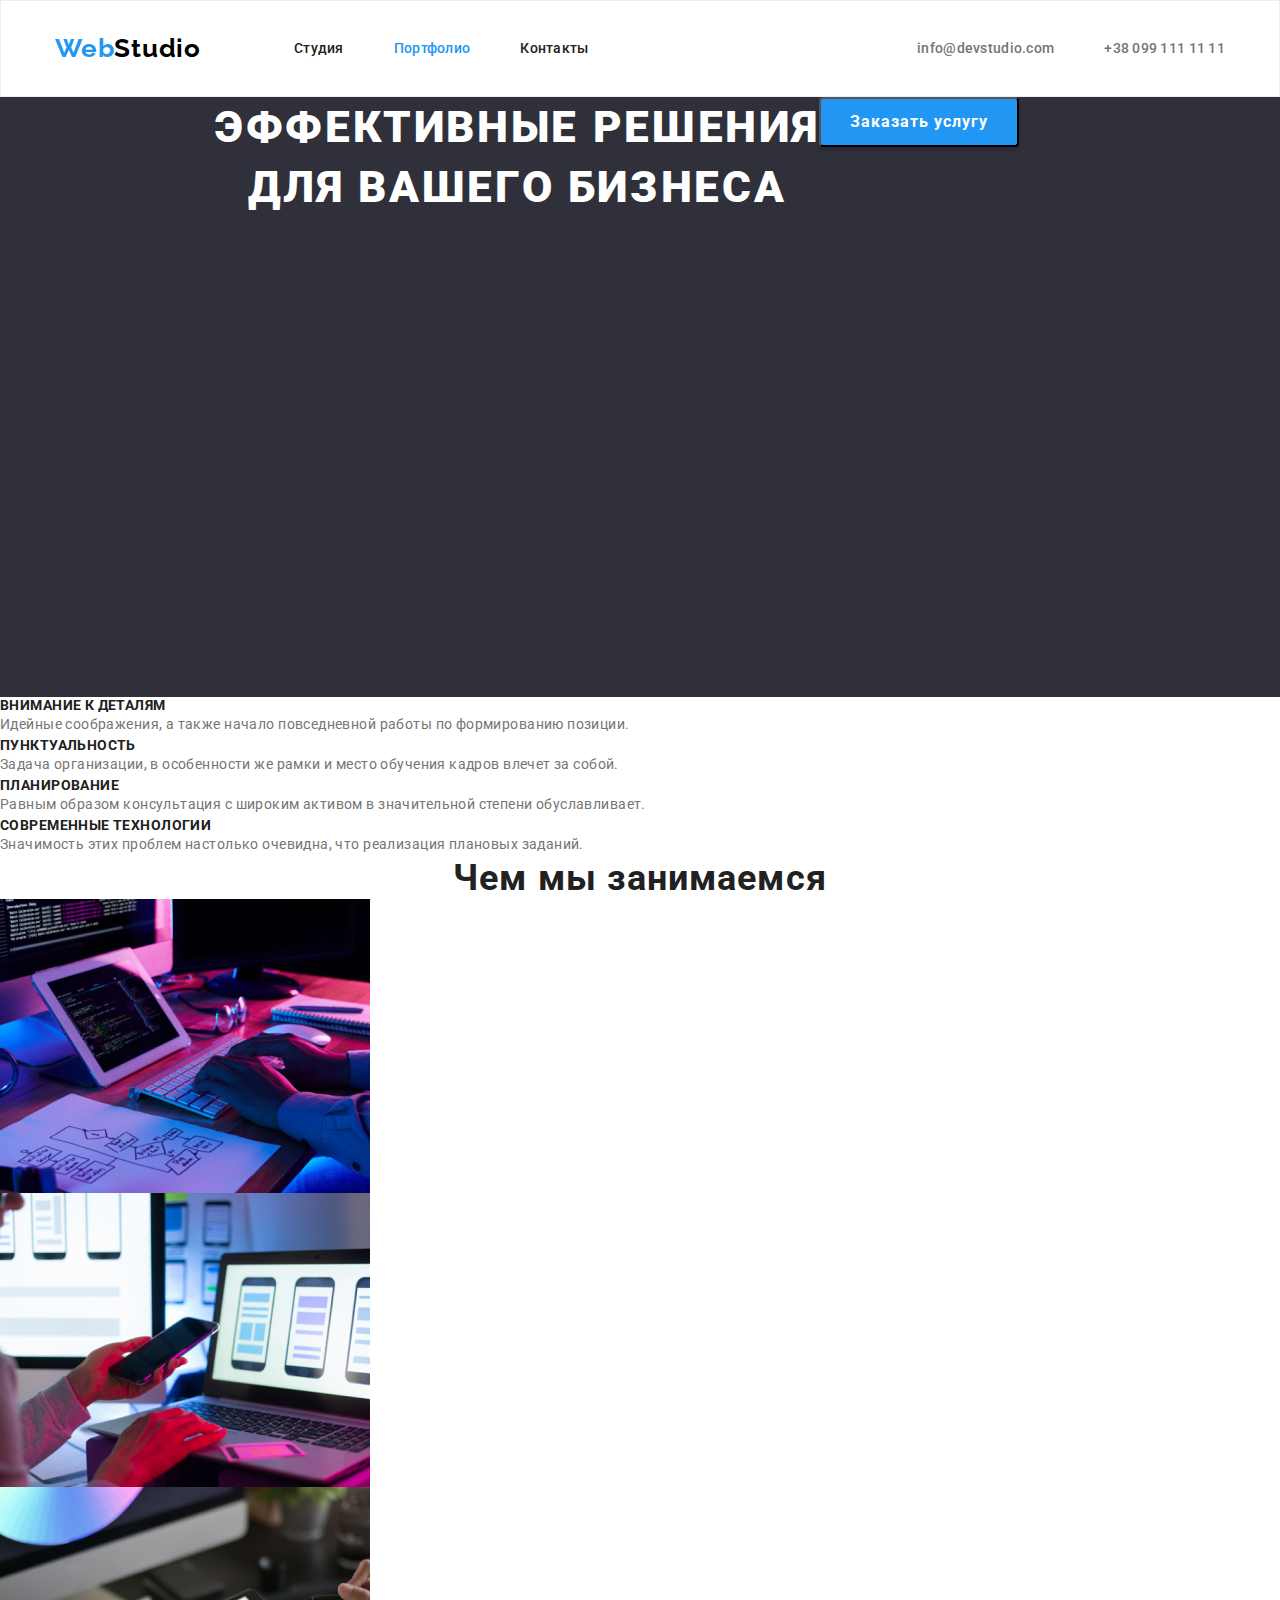
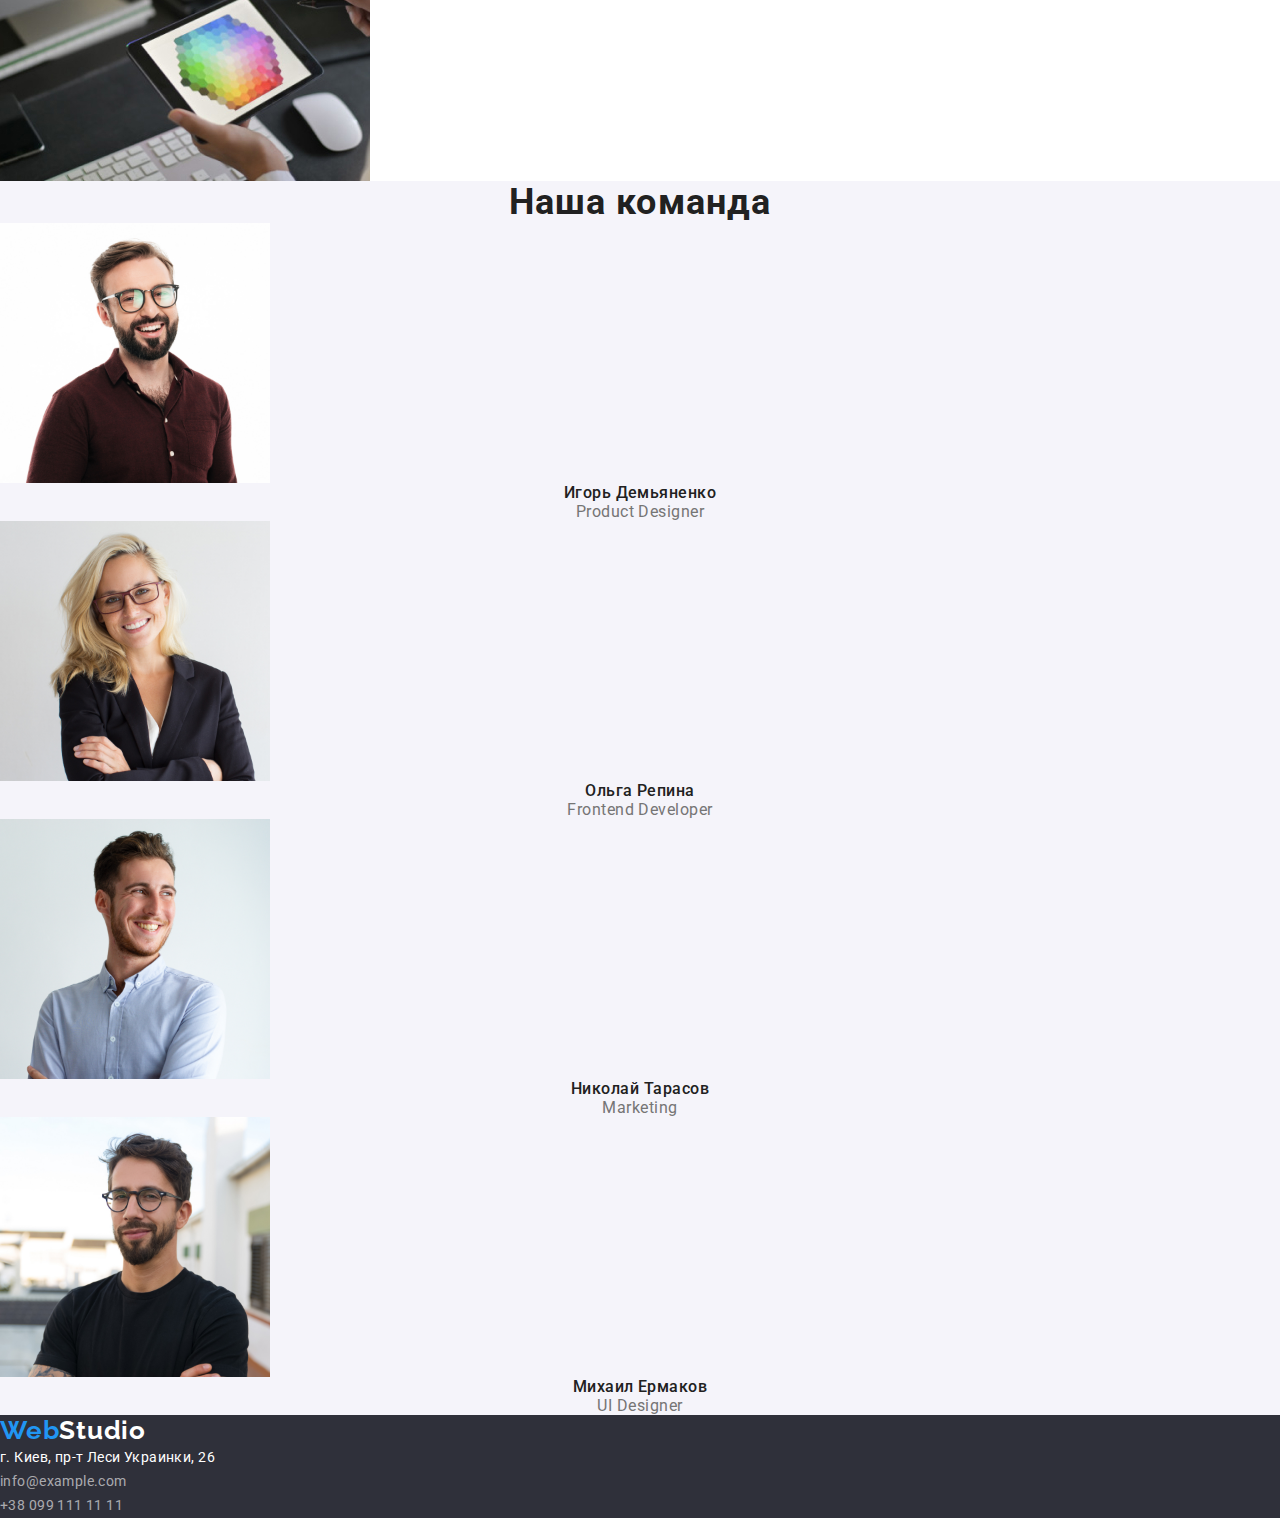
==== index.html @ 3d3d30d7 "стили для геометрии контента шапки страниц" ====
<!DOCTYPE html>
<html lang="ru">
  <head>
    <meta charset="UTF-8" />
    <meta name="viewport" content="width=device-width, initial-scale=1.0" />
    <title>Веб-студия</title>
    <link
      rel="stylesheet"
      href="https://cdnjs.cloudflare.com/ajax/libs/modern-normalize/1.0.0/modern-normalize.css"
    />
    <link
      href="https://fonts.googleapis.com/css2?family=Raleway:wght@700&family=Roboto:wght@400;500;700;900&display=swap"
      rel="stylesheet"
    />
    <link rel="stylesheet" href="./css/styles.css" />
  </head>
  <body>
    <!--Шапка-->
    <header class="header">
      <div class="conteiner">
        <nav class="navigation">
          <a
            href="./index.html"
            class="site-logo link"
            aria-label="логотип веб-студии"
          >
            <p class="logo" lang="en">
              Web<span class="logo-half">Studio</span>
            </p>
          </a>
          <ul class="site-nav list">
            <li class="site-nav-item">
              <a class="site-nav-link link" href="./index.html">Студия</a>
            </li>
            <li class="site-nav-item">
              <a class="site-nav-link link current" href="./portfolio.html"
                >Портфолио</a
              >
            </li>
            <li class="site-nav-item">
              <a class="site-nav-link link" href="">Контакты</a>
            </li>
          </ul>
        </nav>
        <address class="address">
          <ul class="contacts-list list">
            <li class="contacts-list-item">
              <a
                class="contacts-list-link link"
                href="mailto:info@devstudio.com"
                >info@devstudio.com</a
              >
            </li>
            <li class="contacts-list-item">
              <a class="contacts-list-link link" href="tel:+380991111111"
                >+38 099 111 11 11</a
              >
            </li>
          </ul>
        </address>
      </div>
    </header>
    <main>
      <!--Герой-->
      <section class="hero">
        <div class="conteiner">
          <h1 class="hero-title">
            Эффективные решения<br />для вашего бизнеса
          </h1>
          <button type="button" class="button">Заказать услугу</button>
        </div>
      </section>

      <!--Преимущества веб-студии-->
      <section class="section">
        <h2 class="section-title" hidden>Преимущества веб-студии</h2>
        <ul class="advantages list">
          <li>
            <h3 class="advantages-list-title title">Внимание к деталям</h3>
            <p class="advantages-list-item">
              Идейные соображения, а также начало повседневной работы по
              формированию позиции.
            </p>
          </li>
          <li>
            <h3 class="advantages-list-title title">Пунктуальность</h3>
            <p class="advantages-list-item">
              Задача организации, в особенности же рамки и место обучения кадров
              влечет за собой.
            </p>
          </li>
          <li>
            <h3 class="advantages-list-title title">Планирование</h3>
            <p class="advantages-list-item">
              Равным образом консультация с широким активом в значительной
              степени обуславливает.
            </p>
          </li>
          <li>
            <h3 class="advantages-list-title title">Современные технологии</h3>
            <p class="advantages-list-item">
              Значимость этих проблем настолько очевидна, что реализация
              плановых заданий.
            </p>
          </li>
        </ul>
      </section>
      <!--Виды работ-->
      <section class="section">
        <h2 class="works-section-title title">Чем мы занимаемся</h2>
        <ul class="works list">
          <li class="works-list-item">
            <img
              src="./images/main_section_3/img.jpg"
              alt="человек работает за компьютером"
              width="370"
              height="294"
            />
          </li>
          <li class="works-list-item">
            <img
              src="./images/main_section_3/img-1.jpg"
              alt="человек держит мобильный телефон"
              width="370"
              height="294"
            />
          </li>
          <li class="works-list-item">
            <img
              src="./images/main_section_3/img-2.jpg"
              alt="палитра цветов на экране планшета"
              width="370"
              height="294"
            />
          </li>
        </ul>
      </section>
      <!--Команда-->
      <section class="team-section">
        <h2 class="team-section-title title">Наша команда</h2>
        <ul class="team list">
          <li class="team-list-item">
            <img
              src="./images/main_section_4/igor.jpg"
              alt="дизайнер игорь демьяненко"
              width="270"
              height="260"
            />
            <h3 class="team-list-title title">Игорь Демьяненко</h3>
            <p class="team-list-job" lang="en">Product Designer</p>
          </li>
          <li class="team-list-item">
            <img
              src="./images/main_section_4/olga.jpg"
              alt="разработчик ольга репина"
              width="270"
              height="260"
            />
            <h3 class="team-list-title title">Ольга Репина</h3>
            <p class="team-list-job" lang="en">Frontend Developer</p>
          </li>
          <li class="team-list-item">
            <img
              src="./images/main_section_4/nikolai.jpg"
              alt="маркетинг николай тарасов"
              width="270"
              height="260"
            />
            <h3 class="team-list-title title">Николай Тарасов</h3>
            <p class="team-list-job" lang="en">Marketing</p>
          </li>
          <li class="team-list-item">
            <img
              src="./images/main_section_4/mikhail.jpg"
              alt="дизайнер михаил ермаков"
              width="270"
              height="260"
            />
            <h3 class="team-list-title title">Михаил Ермаков</h3>
            <p class="team-list-job" lang="en">UI Designer</p>
          </li>
        </ul>
      </section>
    </main>
    <!--Подвал-->
    <footer class="footer">
      <a
        href="./index.html"
        class="footer-logo link"
        aria-label="логотип веб-студии"
      >
        <p class="logo" lang="en">Web<span class="logo-var">Studio</span></p>
      </a>
      <address class="address">
        <ul class="footer-list list">
          <li class="footer-list-item">
            <a
              class="footer-list-link link"
              href="https://goo.gl/maps/6B7yDmjmFDrhYiot9"
              >г. Киев, пр-т Леси Украинки, 26</a
            >
          </li>
          <li class="footer-list-item">
            <a
              class="footer-list-link-contact link"
              href="mailto:info@example.com"
              >info@example.com</a
            >
          </li>
          <li class="footer-list-item">
            <a class="footer-list-link-contact link" href="tel:+380991111111"
              >+38 099 111 11 11</a
            >
          </li>
        </ul>
      </address>
    </footer>
  </body>
</html>
---- css/styles.css ----
/*основной цвет текста #757575;*/
/*вторичный цвет текста #212121;*/
/*акцент (логотип, hover nav, e-mail, button(background)): #2196F3;*/
/*Наша команда(background) и button (основной цвет background) в portfolio.html #F5F4FA;*/
/*логотип второй цвет #000000;*/
/*герой background, футер background: #2F303A;*/
/*e-mail и телефон в футере: rgba(255, 255, 255, 0.6);*/
/*белый h1,button #FFFFFF;*/
:root {
  --primary-text-color: #757575;
  --title-text-color: #212121;
  --accent-color: #2196f3;
  --team-color: #f5f4fa;
  --background-color: #2f303a;
  --contacts-color: rgba(255, 255, 255, 0.6);
  --light-color: #ffffff;
  --logo-color: #000000;
  --line-color: #ececec;
}

*,
*::before,
*::after {
  padding: 0;
  margin: 0;
}

body {
  font-family: "Roboto", sans-serif;
  font-style: normal;
  color: var(--primary-text-color);
  background: var(--light-color);
}

.list {
  list-style: none;
}

.link {
  text-decoration: none;
}

.conteiner {
  width: 1200px;
  padding: 0 15px;
  margin: 0 auto;
}

img {
  display: block;
}

.address {
  font-style: normal;
}

.header {
  padding: 32px 0;
  border: 1px solid var(--line-color);
}

.header .conteiner {
  display: flex;
  align-items: center;
}

.header .address {
  margin-left: auto;
}

.navigation {
  display: flex;
  align-items: center;
}

.site-nav {
  display: flex;
}

.site-nav-item:not(:last-child) {
  margin-right: 50px;
}

.contacts-list {
  display: flex;
}

.contacts-list-item:first-child {
  margin-right: 50px;
}

.logo {
  color: var(--accent-color);
  font-family: Raleway;
  font-weight: bold;
  font-size: 26px;
  line-height: 1.192;
  letter-spacing: 0.03em;
  margin-right: 93px;
}

.logo-half {
  color: var(--logo-color);
}

.site-nav-link {
  color: var(--title-text-color);
  font-weight: 500;
  font-size: 14px;
  line-height: 1.143;
  letter-spacing: 0.02em;
}

.site-nav-link:hover,
.site-nav-link:focus {
  color: var(--accent-color);
}

.current {
  color: var(--accent-color);
}

.contacts-list-link {
  color: var(--primary-text-color);
  font-weight: 500;
  font-size: 14px;
  line-height: 1.143;
  letter-spacing: 0.02em;
}

.contacts-list-link:hover {
  color: var(--accent-color);
}

.hero {
  background-color: var(--background-color);
  width: 1600px;
  height: 600px;
}

.hero .conteiner {
  display: flex;
}

.hero-title {
  color: var(--light-color);
  font-weight: 900;
  font-size: 44px;
  line-height: 1.364;
  text-align: center;
  letter-spacing: 0.06em;
  text-transform: uppercase;
}

.button {
  color: var(--light-color);
  background-color: var(--accent-color);
  font-family: Roboto;
  font-style: normal;
  font-weight: bold;
  font-size: 16px;
  line-height: 1.875;
  letter-spacing: 0.06em;
  width: 200px;
  height: 50px;
  box-shadow: 0px 4px 4px rgba(0, 0, 0, 0.15);
  border-radius: 4px;
}

.title {
  color: var(--title-text-color);
}

.advantages-list-title {
  font-weight: bold;
  font-size: 14px;
  line-height: 1.143;
  letter-spacing: 0.03em;
  text-transform: uppercase;
}

.advantages-list-item {
  font-weight: normal;
  font-size: 14px;
  line-height: 1.714;
  letter-spacing: 0.03em;
}

.works-section-title,
.team-section-title {
  font-weight: bold;
  font-size: 36px;
  line-height: 1.167;
  text-align: center;
  letter-spacing: 0.03em;
}

.team-list-title {
  font-weight: 500;
  font-size: 16px;
  line-height: 1.187;
  text-align: center;
  letter-spacing: 0.03em;
}

.team-list-job {
  font-weight: normal;
  font-size: 16px;
  line-height: 1.187;
  text-align: center;
  letter-spacing: 0.03em;
}

.team-section {
  background-color: var(--team-color);
}

.portfolio-selection-btn {
  background-color: var(--team-color);
  font-weight: 500;
  font-size: 16px;
  line-height: 1.625;
  text-align: center;
  letter-spacing: 0.03em;
}

.portfolio-selection-btn:hover {
  color: var(--light-color);
  background-color: var(--accent-color);
}

.portfolio-item-title {
  font-weight: bold;
  font-size: 18px;
  line-height: 2;
  letter-spacing: 0.06em;
}

.portfolio-item-desc {
  color: var(--primary-text-color);
  font-weight: normal;
  font-size: 16px;
  line-height: 1.875;
  letter-spacing: 0.03em;
}

.footer {
  background-color: var(--background-color);
}

.logo-var {
  color: var(--light-color);
}

.footer-list-link {
  color: var(--light-color);
  font-weight: normal;
  font-size: 14px;
  line-height: 1.714;
  letter-spacing: 0.03em;
}

.footer-list-link-contact {
  color: var(--contacts-color);
  font-weight: normal;
  font-size: 14px;
  line-height: 1.714;
  letter-spacing: 0.03em;
}
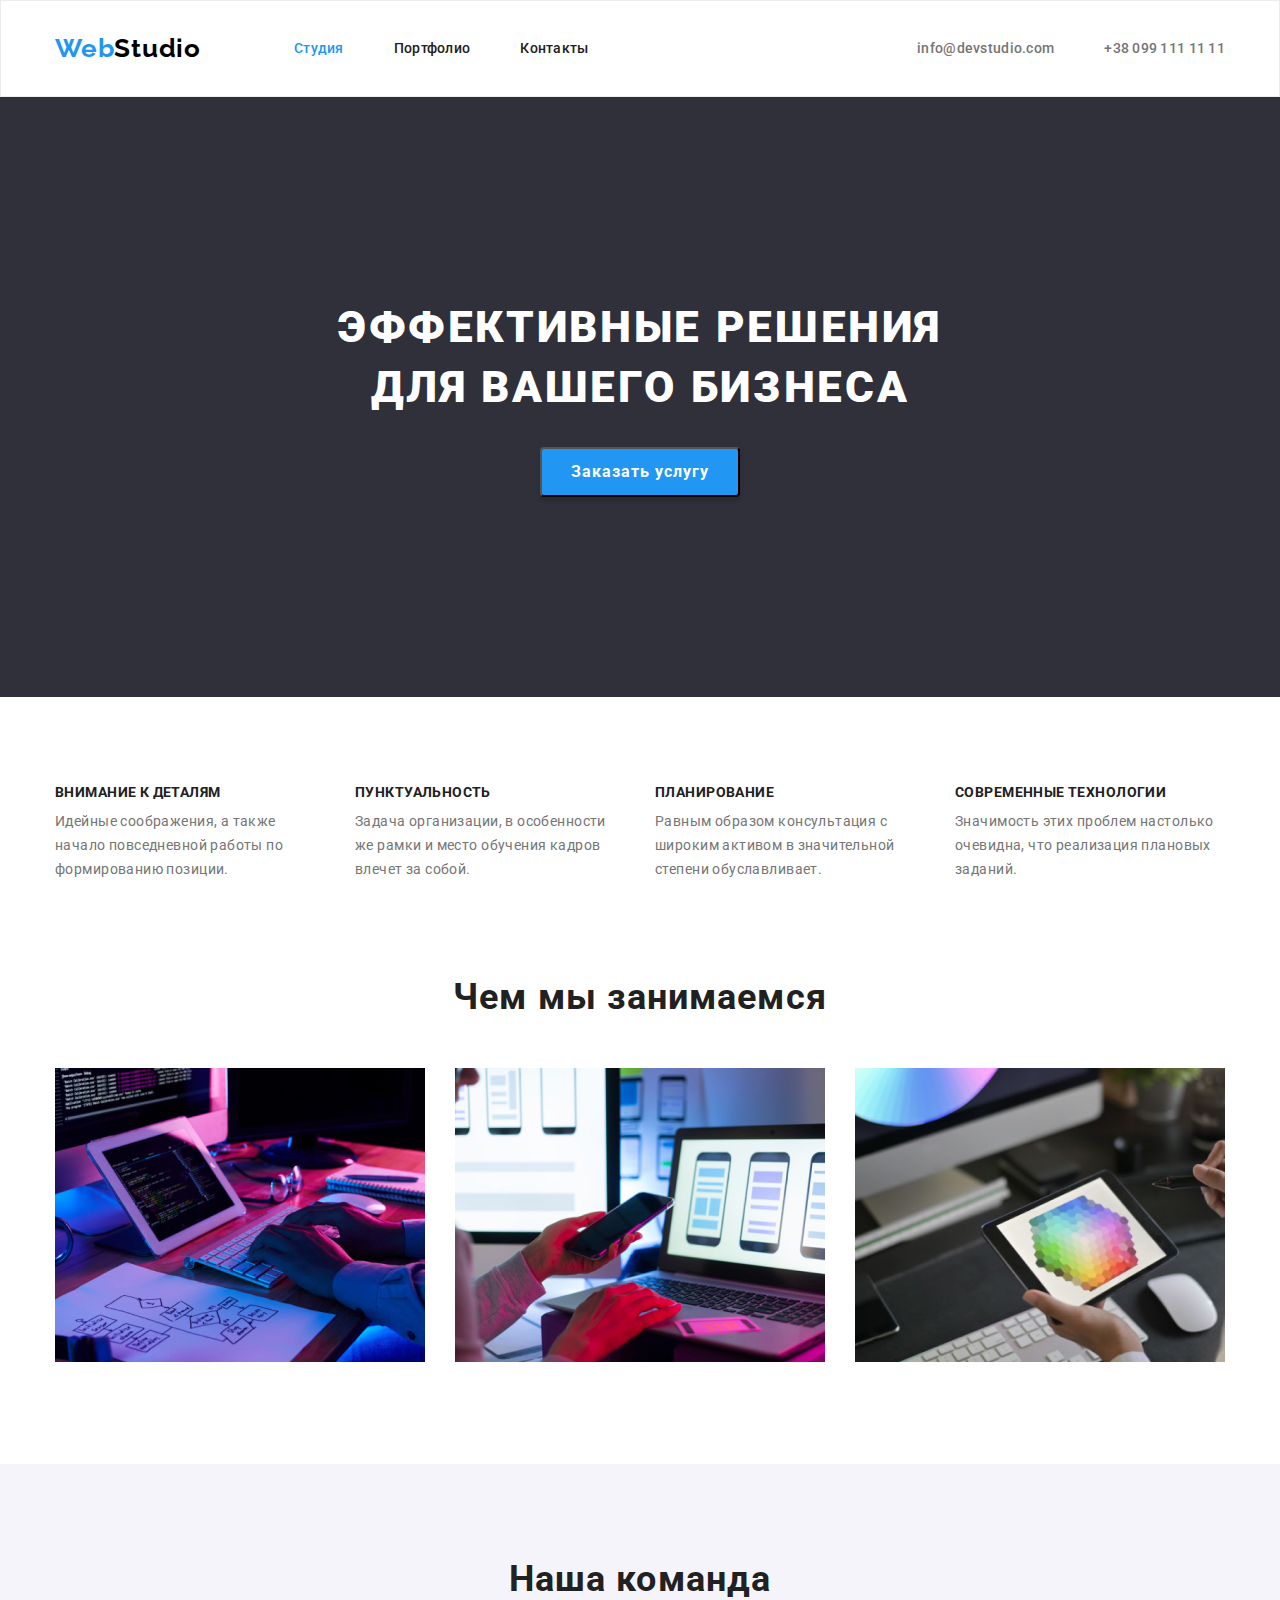
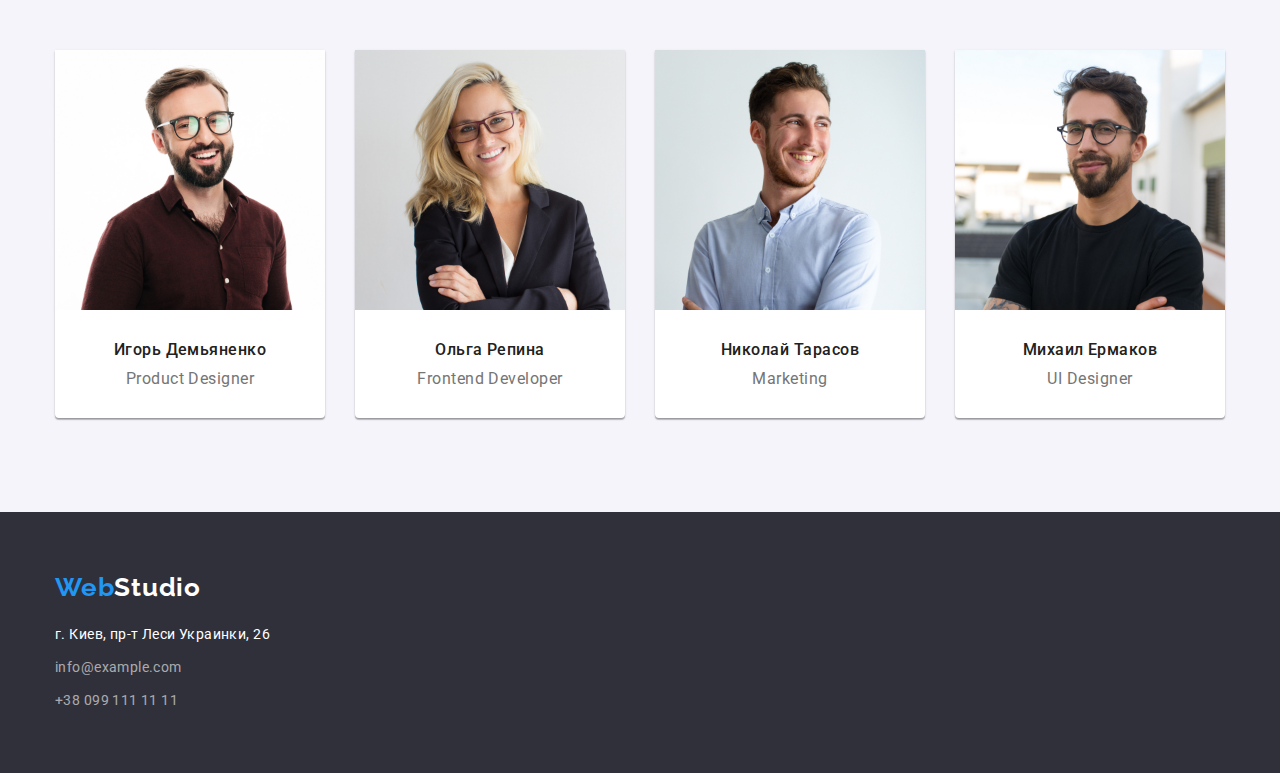
==== commit a2696a23: "Добавляет стили позиционирования контента страниц" ====
--- a/index.html
+++ b/index.html
@@ -30,10 +30,12 @@
           </a>
           <ul class="site-nav list">
             <li class="site-nav-item">
-              <a class="site-nav-link link" href="./index.html">Студия</a>
+              <a class="site-nav-link link current" href="./index.html"
+                >Студия</a
+              >
             </li>
             <li class="site-nav-item">
-              <a class="site-nav-link link current" href="./portfolio.html"
+              <a class="site-nav-link link" href="./portfolio.html"
                 >Портфолио</a
               >
             </li>
@@ -73,147 +75,157 @@
 
       <!--Преимущества веб-студии-->
       <section class="section">
-        <h2 class="section-title" hidden>Преимущества веб-студии</h2>
-        <ul class="advantages list">
-          <li>
-            <h3 class="advantages-list-title title">Внимание к деталям</h3>
-            <p class="advantages-list-item">
-              Идейные соображения, а также начало повседневной работы по
-              формированию позиции.
-            </p>
-          </li>
-          <li>
-            <h3 class="advantages-list-title title">Пунктуальность</h3>
-            <p class="advantages-list-item">
-              Задача организации, в особенности же рамки и место обучения кадров
-              влечет за собой.
-            </p>
-          </li>
-          <li>
-            <h3 class="advantages-list-title title">Планирование</h3>
-            <p class="advantages-list-item">
-              Равным образом консультация с широким активом в значительной
-              степени обуславливает.
-            </p>
-          </li>
-          <li>
-            <h3 class="advantages-list-title title">Современные технологии</h3>
-            <p class="advantages-list-item">
-              Значимость этих проблем настолько очевидна, что реализация
-              плановых заданий.
-            </p>
-          </li>
-        </ul>
+        <div class="conteiner">
+          <h2 class="section-title" hidden>Преимущества веб-студии</h2>
+          <ul class="advantages list">
+            <li class="advantages-item">
+              <h3 class="advantages-list-title title">Внимание к деталям</h3>
+              <p class="advantages-list-item">
+                Идейные соображения, а также начало повседневной работы по
+                формированию позиции.
+              </p>
+            </li>
+            <li class="advantages-item">
+              <h3 class="advantages-list-title title">Пунктуальность</h3>
+              <p class="advantages-list-item">
+                Задача организации, в особенности же рамки и место обучения
+                кадров влечет за собой.
+              </p>
+            </li>
+            <li class="advantages-item">
+              <h3 class="advantages-list-title title">Планирование</h3>
+              <p class="advantages-list-item">
+                Равным образом консультация с широким активом в значительной
+                степени обуславливает.
+              </p>
+            </li>
+            <li class="advantages-item">
+              <h3 class="advantages-list-title title">
+                Современные технологии
+              </h3>
+              <p class="advantages-list-item">
+                Значимость этих проблем настолько очевидна, что реализация
+                плановых заданий.
+              </p>
+            </li>
+          </ul>
+        </div>
       </section>
       <!--Виды работ-->
       <section class="section">
-        <h2 class="works-section-title title">Чем мы занимаемся</h2>
-        <ul class="works list">
-          <li class="works-list-item">
-            <img
-              src="./images/main_section_3/img.jpg"
-              alt="человек работает за компьютером"
-              width="370"
-              height="294"
-            />
-          </li>
-          <li class="works-list-item">
-            <img
-              src="./images/main_section_3/img-1.jpg"
-              alt="человек держит мобильный телефон"
-              width="370"
-              height="294"
-            />
-          </li>
-          <li class="works-list-item">
-            <img
-              src="./images/main_section_3/img-2.jpg"
-              alt="палитра цветов на экране планшета"
-              width="370"
-              height="294"
-            />
-          </li>
-        </ul>
+        <div class="conteiner">
+          <h2 class="works-section-title title">Чем мы занимаемся</h2>
+          <ul class="works list">
+            <li class="works-list-item">
+              <img
+                src="./images/main_section_3/img.jpg"
+                alt="человек работает за компьютером"
+                width="370"
+                height="294"
+              />
+            </li>
+            <li class="works-list-item">
+              <img
+                src="./images/main_section_3/img-1.jpg"
+                alt="человек держит мобильный телефон"
+                width="370"
+                height="294"
+              />
+            </li>
+            <li class="works-list-item">
+              <img
+                src="./images/main_section_3/img-2.jpg"
+                alt="палитра цветов на экране планшета"
+                width="370"
+                height="294"
+              />
+            </li>
+          </ul>
+        </div>
       </section>
       <!--Команда-->
       <section class="team-section">
-        <h2 class="team-section-title title">Наша команда</h2>
-        <ul class="team list">
-          <li class="team-list-item">
-            <img
-              src="./images/main_section_4/igor.jpg"
-              alt="дизайнер игорь демьяненко"
-              width="270"
-              height="260"
-            />
-            <h3 class="team-list-title title">Игорь Демьяненко</h3>
-            <p class="team-list-job" lang="en">Product Designer</p>
-          </li>
-          <li class="team-list-item">
-            <img
-              src="./images/main_section_4/olga.jpg"
-              alt="разработчик ольга репина"
-              width="270"
-              height="260"
-            />
-            <h3 class="team-list-title title">Ольга Репина</h3>
-            <p class="team-list-job" lang="en">Frontend Developer</p>
-          </li>
-          <li class="team-list-item">
-            <img
-              src="./images/main_section_4/nikolai.jpg"
-              alt="маркетинг николай тарасов"
-              width="270"
-              height="260"
-            />
-            <h3 class="team-list-title title">Николай Тарасов</h3>
-            <p class="team-list-job" lang="en">Marketing</p>
-          </li>
-          <li class="team-list-item">
-            <img
-              src="./images/main_section_4/mikhail.jpg"
-              alt="дизайнер михаил ермаков"
-              width="270"
-              height="260"
-            />
-            <h3 class="team-list-title title">Михаил Ермаков</h3>
-            <p class="team-list-job" lang="en">UI Designer</p>
-          </li>
-        </ul>
+        <div class="conteiner">
+          <h2 class="team-section-title title">Наша команда</h2>
+          <ul class="team list">
+            <li class="team-list-item">
+              <img
+                src="./images/main_section_4/igor.jpg"
+                alt="дизайнер игорь демьяненко"
+                width="270"
+                height="260"
+              />
+              <h3 class="team-list-title title">Игорь Демьяненко</h3>
+              <p class="team-list-job" lang="en">Product Designer</p>
+            </li>
+            <li class="team-list-item">
+              <img
+                src="./images/main_section_4/olga.jpg"
+                alt="разработчик ольга репина"
+                width="270"
+                height="260"
+              />
+              <h3 class="team-list-title title">Ольга Репина</h3>
+              <p class="team-list-job" lang="en">Frontend Developer</p>
+            </li>
+            <li class="team-list-item">
+              <img
+                src="./images/main_section_4/nikolai.jpg"
+                alt="маркетинг николай тарасов"
+                width="270"
+                height="260"
+              />
+              <h3 class="team-list-title title">Николай Тарасов</h3>
+              <p class="team-list-job" lang="en">Marketing</p>
+            </li>
+            <li class="team-list-item">
+              <img
+                src="./images/main_section_4/mikhail.jpg"
+                alt="дизайнер михаил ермаков"
+                width="270"
+                height="260"
+              />
+              <h3 class="team-list-title title">Михаил Ермаков</h3>
+              <p class="team-list-job" lang="en">UI Designer</p>
+            </li>
+          </ul>
+        </div>
       </section>
     </main>
     <!--Подвал-->
     <footer class="footer">
-      <a
-        href="./index.html"
-        class="footer-logo link"
-        aria-label="логотип веб-студии"
-      >
-        <p class="logo" lang="en">Web<span class="logo-var">Studio</span></p>
-      </a>
-      <address class="address">
-        <ul class="footer-list list">
-          <li class="footer-list-item">
-            <a
-              class="footer-list-link link"
-              href="https://goo.gl/maps/6B7yDmjmFDrhYiot9"
-              >г. Киев, пр-т Леси Украинки, 26</a
-            >
-          </li>
-          <li class="footer-list-item">
-            <a
-              class="footer-list-link-contact link"
-              href="mailto:info@example.com"
-              >info@example.com</a
-            >
-          </li>
-          <li class="footer-list-item">
-            <a class="footer-list-link-contact link" href="tel:+380991111111"
-              >+38 099 111 11 11</a
-            >
-          </li>
-        </ul>
-      </address>
+      <div class="conteiner">
+        <a
+          href="./index.html"
+          class="footer-logo link"
+          aria-label="логотип веб-студии"
+        >
+          <p class="logo" lang="en">Web<span class="logo-var">Studio</span></p>
+        </a>
+        <address class="address">
+          <ul class="footer-list list">
+            <li class="footer-list-item">
+              <a
+                class="footer-list-link link"
+                href="https://goo.gl/maps/6B7yDmjmFDrhYiot9"
+                >г. Киев, пр-т Леси Украинки, 26</a
+              >
+            </li>
+            <li class="footer-list-item">
+              <a
+                class="footer-list-link-contact link"
+                href="mailto:info@example.com"
+                >info@example.com</a
+              >
+            </li>
+            <li class="footer-list-item">
+              <a class="footer-list-link-contact link" href="tel:+380991111111"
+                >+38 099 111 11 11</a
+              >
+            </li>
+          </ul>
+        </address>
+      </div>
     </footer>
   </body>
 </html>
--- a/css/styles.css
+++ b/css/styles.css
@@ -128,18 +128,21 @@
   letter-spacing: 0.02em;
 }
 
-.contacts-list-link:hover {
+.contacts-list-link:hover,
+.contacts-list-link:focus {
   color: var(--accent-color);
 }
 
 .hero {
   background-color: var(--background-color);
-  width: 1600px;
+}
+
+.hero .conteiner {
+  display: flex;
+  flex-direction: column;
+  align-items: center;
+  justify-content: center;
   height: 600px;
-}
-
-.hero .conteiner {
-  display: flex;
 }
 
 .hero-title {
@@ -150,6 +153,7 @@
   text-align: center;
   letter-spacing: 0.06em;
   text-transform: uppercase;
+  margin-bottom: 30px;
 }
 
 .button {
@@ -171,12 +175,25 @@
   color: var(--title-text-color);
 }
 
+.advantages {
+  display: flex;
+  flex-wrap: wrap;
+  padding-top: 87px;
+}
 .advantages-list-title {
   font-weight: bold;
   font-size: 14px;
   line-height: 1.143;
   letter-spacing: 0.03em;
   text-transform: uppercase;
+  padding-bottom: 10px;
+}
+
+.advantages-item {
+  width: 270px;
+}
+.advantages-item:not(:last-child) {
+  margin-right: 30px;
 }
 
 .advantages-list-item {
@@ -193,14 +210,44 @@
   line-height: 1.167;
   text-align: center;
   letter-spacing: 0.03em;
-}
-
+  margin-bottom: 50px;
+  padding-top: 94px;
+}
+
+.works {
+  display: flex;
+  flex-wrap: wrap;
+  padding-bottom: 102px;
+}
+
+.works-list-item:not(:last-child) {
+  margin-right: 30px;
+}
+
+.team {
+  display: flex;
+  flex-wrap: wrap;
+  padding-bottom: 94px;
+}
+.team-list-item {
+  width: 270px;
+  height: 368px;
+  background: var(--light-color);
+  box-shadow: 0px 1px 3px rgba(0, 0, 0, 0.12), 0px 1px 1px rgba(0, 0, 0, 0.14),
+    0px 2px 1px rgba(0, 0, 0, 0.2);
+  border-radius: 0px 0px 4px 4px;
+}
+.team-list-item:not(:last-child) {
+  margin-right: 30px;
+}
 .team-list-title {
   font-weight: 500;
   font-size: 16px;
   line-height: 1.187;
   text-align: center;
   letter-spacing: 0.03em;
+  padding-top: 30px;
+  padding-bottom: 10px;
 }
 
 .team-list-job {
@@ -209,6 +256,7 @@
   line-height: 1.187;
   text-align: center;
   letter-spacing: 0.03em;
+  padding-bottom: 30px;
 }
 
 .team-section {
@@ -222,18 +270,64 @@
   line-height: 1.625;
   text-align: center;
   letter-spacing: 0.03em;
-}
-
-.portfolio-selection-btn:hover {
+  padding: 6px 22px;
+  height: 38px;
+  border: 1px solid #eeeeee;
+  box-sizing: border-box;
+  border-radius: 4px;
+}
+
+.portfolio-selection-btn:hover,
+.portfolio-selection-btn:focus {
   color: var(--light-color);
   background-color: var(--accent-color);
-}
-
+  border: 1px solid #eeeeee;
+  box-sizing: border-box;
+  box-shadow: 0px 3px 1px rgba(0, 0, 0, 0.1), 0px 1px 2px rgba(0, 0, 0, 0.08),
+    0px 2px 2px rgba(0, 0, 0, 0.12);
+  border-radius: 4px;
+}
+
+.portfolio-btn:not(:last-child) {
+  margin-right: 8px;
+}
+
+.portfolio-buttons {
+  display: flex;
+  justify-content: center;
+  margin-top: 94px;
+  margin-bottom: 50px;
+}
+
+.portfolio-list {
+  display: flex;
+  flex-wrap: wrap;
+  margin-bottom: 94px;
+}
+
+.portfolio-item {
+  width: 370px;
+  height: 404px;
+  background: #ffffff;
+  border: 1px solid #eeeeee;
+  box-sizing: border-box;
+  margin-bottom: 30px;
+}
+.portfolio-item:not(:nth-child(3n)) {
+  margin-right: 30px;
+}
+.portfolio-item:nth-last-child(-n + 3) {
+  margin-bottom: 0px;
+}
+.portfolio-item-box {
+  margin: 20px 24px;
+}
 .portfolio-item-title {
   font-weight: bold;
   font-size: 18px;
   line-height: 2;
   letter-spacing: 0.06em;
+  margin-bottom: 4px;
 }
 
 .portfolio-item-desc {
@@ -246,12 +340,19 @@
 
 .footer {
   background-color: var(--background-color);
-}
-
+  padding-top: 60px;
+  padding-bottom: 60px;
+}
+.footer .logo {
+  margin-bottom: 20px;
+}
 .logo-var {
   color: var(--light-color);
 }
 
+.footer-list-item:not(:last-child) {
+  margin-bottom: 9px;
+}
 .footer-list-link {
   color: var(--light-color);
   font-weight: normal;
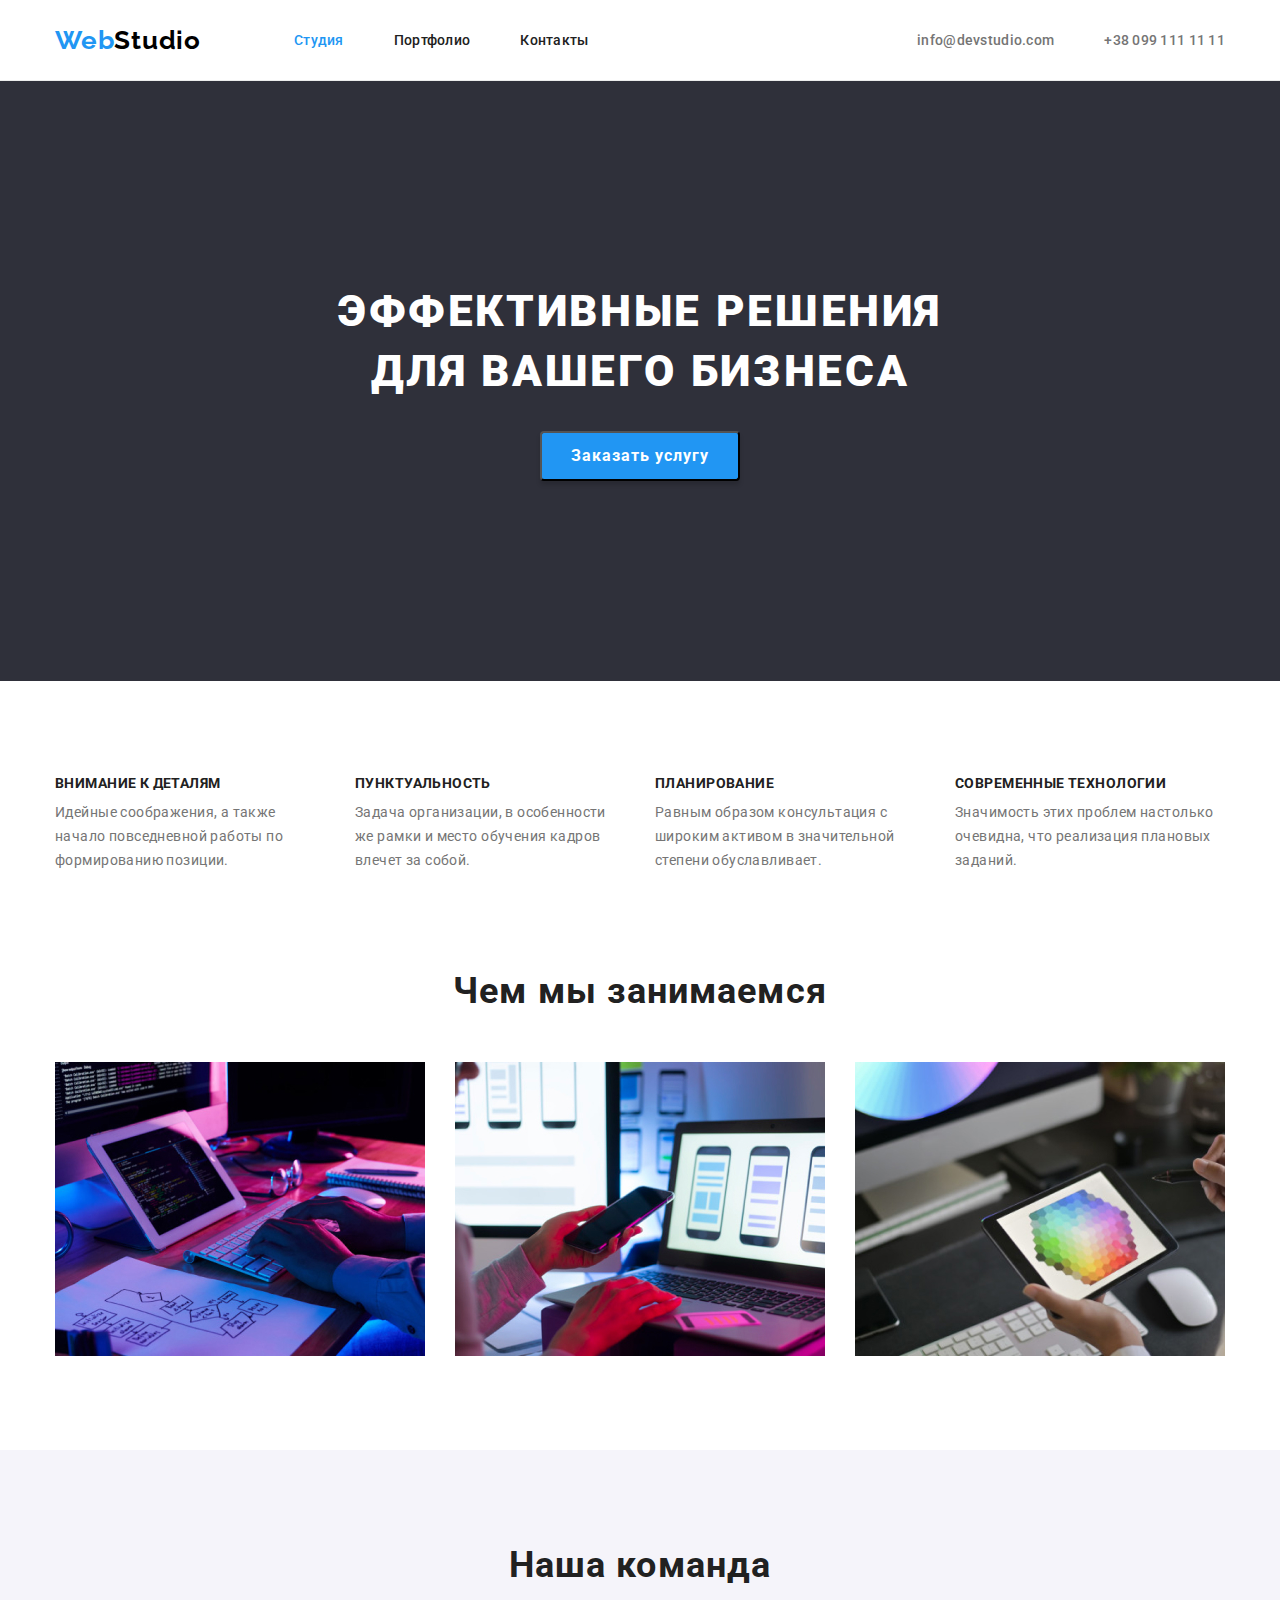
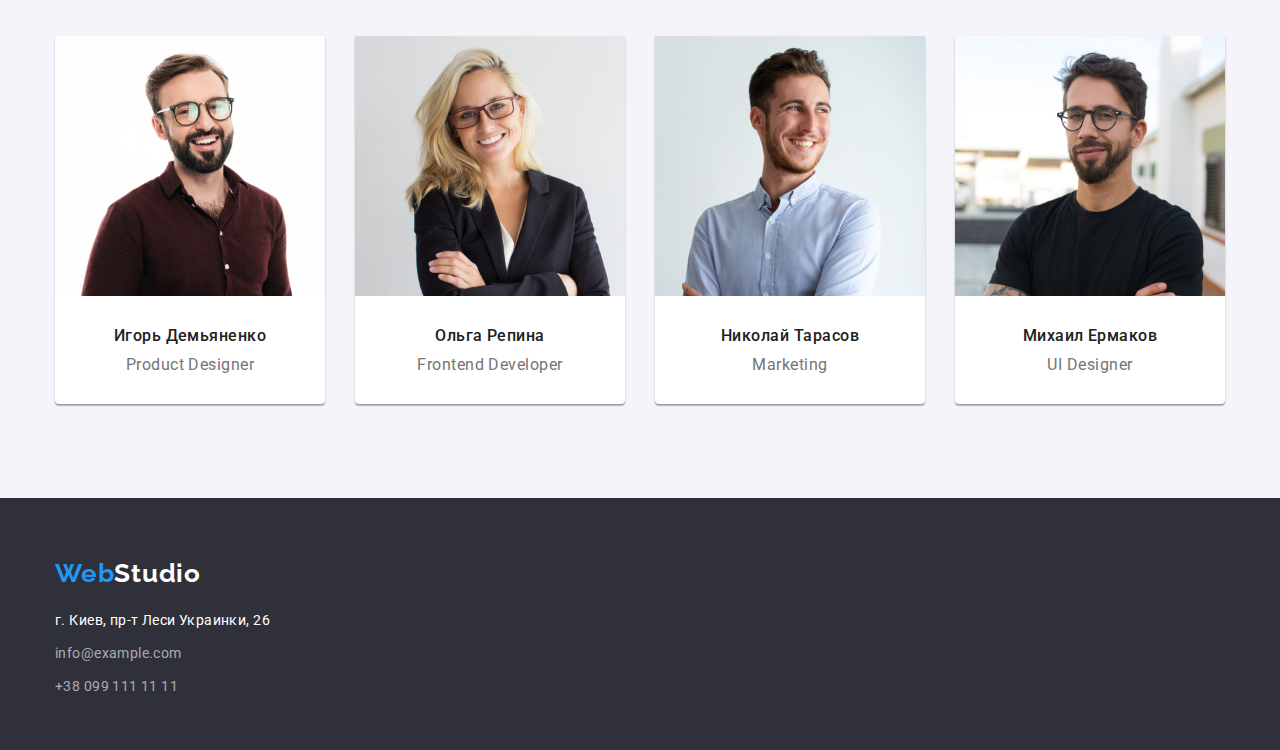
==== commit 2e2e1770: "Вносит изменения в файлы index.html, portfolio.html, styles.css" ====
--- a/index.html
+++ b/index.html
@@ -23,10 +23,9 @@
             href="./index.html"
             class="site-logo link"
             aria-label="логотип веб-студии"
+            lang="en"
           >
-            <p class="logo" lang="en">
-              Web<span class="logo-half">Studio</span>
-            </p>
+            Web<span class="logo-half">Studio</span>
           </a>
           <ul class="site-nav list">
             <li class="site-nav-item">
@@ -74,7 +73,7 @@
       </section>
 
       <!--Преимущества веб-студии-->
-      <section class="section">
+      <section class="advantages-section">
         <div class="conteiner">
           <h2 class="section-title" hidden>Преимущества веб-студии</h2>
           <ul class="advantages list">
@@ -112,7 +111,7 @@
         </div>
       </section>
       <!--Виды работ-->
-      <section class="section">
+      <section class="works-section">
         <div class="conteiner">
           <h2 class="works-section-title title">Чем мы занимаемся</h2>
           <ul class="works list">
@@ -197,10 +196,10 @@
       <div class="conteiner">
         <a
           href="./index.html"
-          class="footer-logo link"
+          class="site-logo link"
           aria-label="логотип веб-студии"
-        >
-          <p class="logo" lang="en">Web<span class="logo-var">Studio</span></p>
+          lang="en"
+          >Web<span class="logo-var">Studio</span>
         </a>
         <address class="address">
           <ul class="footer-list list">
--- a/css/styles.css
+++ b/css/styles.css
@@ -55,13 +55,13 @@
 }
 
 .header {
-  padding: 32px 0;
-  border: 1px solid var(--line-color);
+  border-bottom: 1px solid var(--line-color);
 }
 
 .header .conteiner {
   display: flex;
   align-items: center;
+  height: 80px;
 }
 
 .header .address {
@@ -77,6 +77,10 @@
   display: flex;
 }
 
+.site-nav-item {
+  display: block;
+}
+
 .site-nav-item:not(:last-child) {
   margin-right: 50px;
 }
@@ -89,14 +93,14 @@
   margin-right: 50px;
 }
 
-.logo {
+.site-logo {
+  margin-right: 93px;
   color: var(--accent-color);
   font-family: Raleway;
   font-weight: bold;
   font-size: 26px;
   line-height: 1.192;
   letter-spacing: 0.03em;
-  margin-right: 93px;
 }
 
 .logo-half {
@@ -146,6 +150,8 @@
 }
 
 .hero-title {
+  width: 696px;
+  margin-bottom: 30px;
   color: var(--light-color);
   font-weight: 900;
   font-size: 44px;
@@ -153,50 +159,54 @@
   text-align: center;
   letter-spacing: 0.06em;
   text-transform: uppercase;
-  margin-bottom: 30px;
 }
 
 .button {
-  color: var(--light-color);
-  background-color: var(--accent-color);
-  font-family: Roboto;
-  font-style: normal;
-  font-weight: bold;
-  font-size: 16px;
-  line-height: 1.875;
-  letter-spacing: 0.06em;
   width: 200px;
   height: 50px;
   box-shadow: 0px 4px 4px rgba(0, 0, 0, 0.15);
   border-radius: 4px;
+  color: var(--light-color);
+  background-color: var(--accent-color);
+  font-family: Roboto;
+  font-style: normal;
+  font-weight: bold;
+  font-size: 16px;
+  line-height: 1.875;
+  letter-spacing: 0.06em;
 }
 
 .title {
   color: var(--title-text-color);
 }
 
+.advantages-section {
+  padding-top: 94px;
+  padding-bottom: 94px;
+}
 .advantages {
   display: flex;
   flex-wrap: wrap;
-  padding-top: 87px;
 }
 .advantages-list-title {
+  margin-bottom: 10px;
   font-weight: bold;
   font-size: 14px;
   line-height: 1.143;
   letter-spacing: 0.03em;
   text-transform: uppercase;
-  padding-bottom: 10px;
 }
 
 .advantages-item {
   width: 270px;
+  height: 101px;
 }
 .advantages-item:not(:last-child) {
   margin-right: 30px;
 }
 
 .advantages-list-item {
+  height: 75px;
   font-weight: normal;
   font-size: 14px;
   line-height: 1.714;
@@ -205,19 +215,21 @@
 
 .works-section-title,
 .team-section-title {
+  margin-bottom: 50px;
   font-weight: bold;
   font-size: 36px;
   line-height: 1.167;
   text-align: center;
   letter-spacing: 0.03em;
-  margin-bottom: 50px;
-  padding-top: 94px;
+}
+
+.works-section {
+  padding-bottom: 94px;
 }
 
 .works {
   display: flex;
   flex-wrap: wrap;
-  padding-bottom: 102px;
 }
 
 .works-list-item:not(:last-child) {
@@ -227,27 +239,27 @@
 .team {
   display: flex;
   flex-wrap: wrap;
-  padding-bottom: 94px;
 }
 .team-list-item {
   width: 270px;
   height: 368px;
-  background: var(--light-color);
+  padding-bottom: 30px;
   box-shadow: 0px 1px 3px rgba(0, 0, 0, 0.12), 0px 1px 1px rgba(0, 0, 0, 0.14),
     0px 2px 1px rgba(0, 0, 0, 0.2);
   border-radius: 0px 0px 4px 4px;
+  background: var(--light-color);
 }
 .team-list-item:not(:last-child) {
   margin-right: 30px;
 }
 .team-list-title {
+  margin-top: 30px;
+  margin-bottom: 10px;
   font-weight: 500;
   font-size: 16px;
   line-height: 1.187;
   text-align: center;
   letter-spacing: 0.03em;
-  padding-top: 30px;
-  padding-bottom: 10px;
 }
 
 .team-list-job {
@@ -256,36 +268,42 @@
   line-height: 1.187;
   text-align: center;
   letter-spacing: 0.03em;
-  padding-bottom: 30px;
 }
 
 .team-section {
+  height: 648px;
+  padding-top: 94px;
+  padding-bottom: 94px;
   background-color: var(--team-color);
 }
 
+.portfolio {
+  padding-top: 94px;
+  padding-bottom: 94px;
+}
 .portfolio-selection-btn {
-  background-color: var(--team-color);
-  font-weight: 500;
-  font-size: 16px;
-  line-height: 1.625;
-  text-align: center;
-  letter-spacing: 0.03em;
+  height: 38px;
   padding: 6px 22px;
-  height: 38px;
   border: 1px solid #eeeeee;
   box-sizing: border-box;
   border-radius: 4px;
+  background-color: var(--team-color);
+  font-weight: 500;
+  font-size: 16px;
+  line-height: 1.625;
+  text-align: center;
+  letter-spacing: 0.03em;
 }
 
 .portfolio-selection-btn:hover,
 .portfolio-selection-btn:focus {
-  color: var(--light-color);
-  background-color: var(--accent-color);
   border: 1px solid #eeeeee;
   box-sizing: border-box;
   box-shadow: 0px 3px 1px rgba(0, 0, 0, 0.1), 0px 1px 2px rgba(0, 0, 0, 0.08),
     0px 2px 2px rgba(0, 0, 0, 0.12);
   border-radius: 4px;
+  color: var(--light-color);
+  background-color: var(--accent-color);
 }
 
 .portfolio-btn:not(:last-child) {
@@ -295,23 +313,21 @@
 .portfolio-buttons {
   display: flex;
   justify-content: center;
-  margin-top: 94px;
-  margin-bottom: 50px;
+  height: 54px;
+  margin-bottom: 34px;
 }
 
 .portfolio-list {
   display: flex;
   flex-wrap: wrap;
-  margin-bottom: 94px;
 }
 
 .portfolio-item {
   width: 370px;
   height: 404px;
-  background: #ffffff;
-  border: 1px solid #eeeeee;
   box-sizing: border-box;
   margin-bottom: 30px;
+  background: var(--light-color);
 }
 .portfolio-item:not(:nth-child(3n)) {
   margin-right: 30px;
@@ -320,14 +336,16 @@
   margin-bottom: 0px;
 }
 .portfolio-item-box {
-  margin: 20px 24px;
+  padding: 20px 24px;
+  border: 1px solid #eeeeee;
+  border-top: none;
 }
 .portfolio-item-title {
+  margin-bottom: 4px;
   font-weight: bold;
   font-size: 18px;
   line-height: 2;
   letter-spacing: 0.06em;
-  margin-bottom: 4px;
 }
 
 .portfolio-item-desc {
@@ -339,12 +357,15 @@
 }
 
 .footer {
-  background-color: var(--background-color);
+  height: 252px;
   padding-top: 60px;
   padding-bottom: 60px;
-}
-.footer .logo {
-  margin-bottom: 20px;
+  background-color: var(--background-color);
+}
+
+.footer .address {
+  width: 231px;
+  margin-top: 20px;
 }
 .logo-var {
   color: var(--light-color);
